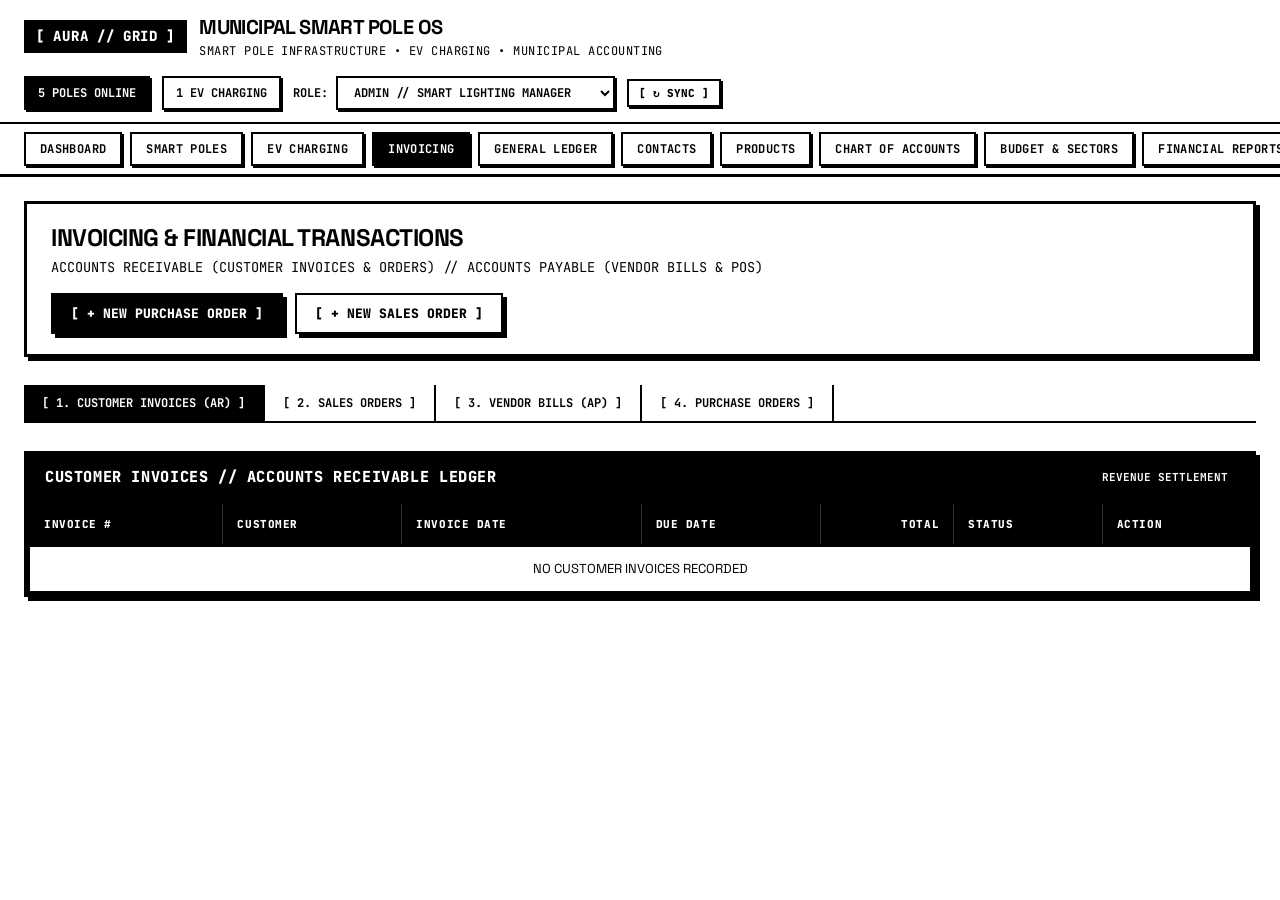
==== src/main/resources/static/billing.html @ 112524fd "added frontend HTML views and core application script for municipal smart grid platform" ====
<!DOCTYPE html>
<html lang="en">
<head>
  <meta charset="UTF-8">
  <meta name="viewport" content="width=device-width, initial-scale=1.0">
  <title>AURA GRID // INVOICING & FINANCIAL TRANSACTIONS</title>
  <meta name="description" content="Municipal smart lighting invoicing, accounts receivable, accounts payable, purchase orders, and vendor bills.">
  <link rel="stylesheet" href="index.css">
  <script src="app.js" defer></script>
</head>
<body>

  <!-- Top System Header -->
  <header class="site-header">
    <div class="header-topbar">
      <div class="brand-section">
        <span class="brand-badge">[ AURA // GRID ]</span>
        <div>
          <h1 class="brand-title">Municipal Smart Pole OS</h1>
          <span class="brand-subtitle">Smart Pole Infrastructure • EV Charging • Municipal Accounting</span>
        </div>
      </div>

      <div class="header-telemetry-strip">
        <span class="status-pill dark" id="telemetry-poles-count">5 POLES ONLINE</span>
        <span class="status-pill" id="telemetry-active-sessions">1 EV CHARGING</span>
        <div class="actor-select-wrap">
          <label for="global-role-select">ROLE:</label>
          <select id="global-role-select" class="select-brutalist">
            <option value="admin">ADMIN // SMART LIGHTING MANAGER</option>
            <option value="accountant">ACCOUNTANT // MUNICIPAL INVOICING</option>
            <option value="system">SYSTEM // IOT & LEDGER ENGINE</option>
          </select>
        </div>
        <button id="global-sync-btn" class="btn btn-secondary btn-sm">[ ↻ SYNC ]</button>
      </div>
    </div>

    <!-- Multi-Page Global Navigation Bar -->
    <nav class="global-nav" aria-label="Main Navigation">
      <ul class="nav-links-list">
        <li><a href="index.html" class="nav-item-link">DASHBOARD</a></li>
        <li><a href="poles.html" class="nav-item-link">SMART POLES</a></li>
        <li><a href="charging.html" class="nav-item-link">EV CHARGING</a></li>
        <li><a href="billing.html" class="nav-item-link active">INVOICING</a></li>
        <li><a href="ledger.html" class="nav-item-link">GENERAL LEDGER</a></li>
        <li><a href="contacts.html" class="nav-item-link">CONTACTS</a></li>
        <li><a href="products.html" class="nav-item-link">PRODUCTS</a></li>
        <li><a href="coa.html" class="nav-item-link">CHART OF ACCOUNTS</a></li>
        <li><a href="budget.html" class="nav-item-link">BUDGET & SECTORS</a></li>
        <li><a href="reports.html" class="nav-item-link">FINANCIAL REPORTS</a></li>
        <li><a href="workflow.html" class="nav-item-link">4-STEP WORKFLOW</a></li>
      </ul>
    </nav>
  </header>

  <!-- Main Content Layout -->
  <main class="main-wrapper">

    <!-- Page Header -->
    <div class="page-header">
      <div class="page-header-text">
        <h2>INVOICING & FINANCIAL TRANSACTIONS</h2>
        <p>ACCOUNTS RECEIVABLE (CUSTOMER INVOICES & ORDERS) // ACCOUNTS PAYABLE (VENDOR BILLS & POS)</p>
      </div>
      <div class="page-header-actions">
        <button class="btn btn-primary" onclick="openModal('modal-new-po')">[ + NEW PURCHASE ORDER ]</button>
        <button class="btn btn-secondary" onclick="openModal('modal-new-so')">[ + NEW SALES ORDER ]</button>
      </div>
    </div>

    <!-- Segmented Sub-Navigation Tabs -->
    <div class="subnav-tabs">
      <button class="subnav-btn active" data-target="panel-invoices">[ 1. CUSTOMER INVOICES (AR) ]</button>
      <button class="subnav-btn" data-target="panel-sales-orders">[ 2. SALES ORDERS ]</button>
      <button class="subnav-btn" data-target="panel-vendor-bills">[ 3. VENDOR BILLS (AP) ]</button>
      <button class="subnav-btn" data-target="panel-purchase-orders">[ 4. PURCHASE ORDERS ]</button>
    </div>

    <!-- PANEL 1: CUSTOMER INVOICES -->
    <div id="panel-invoices" class="subpanel-content active">
      <section class="brutalist-card">
        <div class="card-header-bar">
          <h3>CUSTOMER INVOICES // ACCOUNTS RECEIVABLE LEDGER</h3>
          <span class="tag-badge filled">REVENUE SETTLEMENT</span>
        </div>
        <div class="table-scroll-wrap">
          <table class="brutalist-table">
            <thead>
              <tr>
                <th>INVOICE #</th>
                <th>CUSTOMER</th>
                <th>INVOICE DATE</th>
                <th>DUE DATE</th>
                <th class="text-right">TOTAL</th>
                <th>STATUS</th>
                <th>ACTION</th>
              </tr>
            </thead>
            <tbody id="invoices-tbody">
              <tr><td colspan="7" class="text-center font-mono">LOADING INVOICES...</td></tr>
            </tbody>
          </table>
        </div>
      </section>
    </div>

    <!-- PANEL 2: SALES ORDERS -->
    <div id="panel-sales-orders" class="subpanel-content">
      <section class="brutalist-card">
        <div class="card-header-bar">
          <h3>SALES ORDERS // FLEET CHARGING & ADVERTISING QUOTAS</h3>
          <span class="tag-badge filled">ORDER MANAGEMENT</span>
        </div>
        <div class="table-scroll-wrap">
          <table class="brutalist-table">
            <thead>
              <tr>
                <th>SO #</th>
                <th>CUSTOMER</th>
                <th>ORDER DATE</th>
                <th class="text-right">TOTAL</th>
                <th>STATUS</th>
                <th>ACTION</th>
              </tr>
            </thead>
            <tbody id="so-tbody">
              <tr><td colspan="6" class="text-center font-mono">LOADING SALES ORDERS...</td></tr>
            </tbody>
          </table>
        </div>
      </section>
    </div>

    <!-- PANEL 3: VENDOR BILLS -->
    <div id="panel-vendor-bills" class="subpanel-content">
      <section class="brutalist-card">
        <div class="card-header-bar">
          <h3>VENDOR BILLS // ACCOUNTS PAYABLE LEDGER</h3>
          <span class="tag-badge filled">DISBURSEMENTS</span>
        </div>
        <div class="table-scroll-wrap">
          <table class="brutalist-table">
            <thead>
              <tr>
                <th>BILL #</th>
                <th>VENDOR</th>
                <th>BILL DATE</th>
                <th>DUE DATE</th>
                <th class="text-right">TOTAL</th>
                <th>STATUS</th>
                <th>ACTION</th>
              </tr>
            </thead>
            <tbody id="vendor-bills-tbody">
              <tr><td colspan="7" class="text-center font-mono">LOADING VENDOR BILLS...</td></tr>
            </tbody>
          </table>
        </div>
      </section>
    </div>

    <!-- PANEL 4: PURCHASE ORDERS -->
    <div id="panel-purchase-orders" class="subpanel-content">
      <section class="brutalist-card">
        <div class="card-header-bar">
          <h3>PURCHASE ORDERS // LED HARDWARE & INFRASTRUCTURE REPLACEMENTS</h3>
          <span class="tag-badge filled">PROCUREMENT</span>
        </div>
        <div class="table-scroll-wrap">
          <table class="brutalist-table">
            <thead>
              <tr>
                <th>PO #</th>
                <th>VENDOR</th>
                <th>ORDER DATE</th>
                <th class="text-right">TOTAL</th>
                <th>STATUS</th>
                <th>ACTION</th>
              </tr>
            </thead>
            <tbody id="po-tbody">
              <tr><td colspan="6" class="text-center font-mono">LOADING PURCHASE ORDERS...</td></tr>
            </tbody>
          </table>
        </div>
      </section>
    </div>

  </main>

  <!-- MODAL: NEW PURCHASE ORDER -->
  <div id="modal-new-po" class="modal-overlay">
    <div class="modal-card">
      <div class="modal-header-bar">
        <h3>[ CREATE PURCHASE ORDER ]</h3>
        <button class="modal-close-btn" data-close-modal>&times;</button>
      </div>
      <form id="form-new-po">
        <div class="modal-body form-grid">
          <div class="form-group full-width">
            <label class="form-label" for="po-form-vendor">SELECT VENDOR *</label>
            <select id="po-form-vendor" class="form-select" required></select>
          </div>
          <div class="form-group full-width">
            <label class="form-label" for="po-form-product">ITEM / HARDWARE *</label>
            <select id="po-form-product" class="form-select" required></select>
          </div>
          <div class="form-group">
            <label class="form-label" for="po-form-qty">QUANTITY *</label>
            <input type="number" id="po-form-qty" class="form-input" value="10" min="1" step="1" required>
          </div>
          <div class="form-group full-width">
            <label class="form-label" for="po-form-notes">PROCUREMENT NOTES</label>
            <input type="text" id="po-form-notes" class="form-input" placeholder="e.g. Street pole LED fixture replacement">
          </div>
        </div>
        <div class="modal-footer-bar">
          <button type="button" class="btn btn-secondary" data-close-modal>[ CANCEL ]</button>
          <button type="submit" class="btn btn-primary">[ CONFIRM PURCHASE ORDER ]</button>
        </div>
      </form>
    </div>
  </div>

  <!-- MODAL: NEW SALES ORDER -->
  <div id="modal-new-so" class="modal-overlay">
    <div class="modal-card">
      <div class="modal-header-bar">
        <h3>[ CREATE SALES ORDER ]</h3>
        <button class="modal-close-btn" data-close-modal>&times;</button>
      </div>
      <form id="form-new-so">
        <div class="modal-body form-grid">
          <div class="form-group full-width">
            <label class="form-label" for="so-form-customer">SELECT CUSTOMER *</label>
            <select id="so-form-customer" class="form-select" required></select>
          </div>
          <div class="form-group full-width">
            <label class="form-label" for="so-form-product">SERVICE / QUOTA *</label>
            <select id="so-form-product" class="form-select" required></select>
          </div>
          <div class="form-group">
            <label class="form-label" for="so-form-qty">QUANTITY / KWH *</label>
            <input type="number" id="so-form-qty" class="form-input" value="250" min="1" step="1" required>
          </div>
          <div class="form-group full-width">
            <label class="form-label" for="so-form-notes">CONTRACT NOTES</label>
            <input type="text" id="so-form-notes" class="form-input" placeholder="e.g. Monthly commercial EV charging contract">
          </div>
        </div>
        <div class="modal-footer-bar">
          <button type="button" class="btn btn-secondary" data-close-modal>[ CANCEL ]</button>
          <button type="submit" class="btn btn-primary">[ CONFIRM SALES ORDER ]</button>
        </div>
      </form>
    </div>
  </div>

  <script>
    document.addEventListener('DOMContentLoaded', () => {
      window.initBillingPage();
    });
  </script>
</body>
</html>
---- src/main/resources/static/index.css ----
/* ==========================================================================
   AURA GRID // MUNICIPAL OS
   NEO-BRUTALIST DESIGN SYSTEM — STRICT MONOCHROME (BLACK & WHITE ONLY)
   ========================================================================== */

@import url('https://fonts.googleapis.com/css2?family=JetBrains+Mono:wght@400;500;700;800&family=Space+Grotesk:wght@400;600;700;900&display=swap');

/* --- Root Variables: Strictly Black and White --- */
:root {
  --bg: #ffffff;
  --fg: #000000;
  --border: 2px solid #000000;
  --border-thick: 3px solid #000000;
  --shadow-sm: 2px 2px 0px #000000;
  --shadow: 4px 4px 0px #000000;
  --shadow-lg: 6px 6px 0px #000000;
  
  --font-sans: 'Space Grotesk', -apple-system, BlinkMacSystemFont, 'Segoe UI', Roboto, sans-serif;
  --font-mono: 'JetBrains Mono', 'Courier New', monospace;

  --header-height: 64px;
}

/* --- Universal Reset --- */
*, *::before, *::after {
  box-sizing: border-box;
  margin: 0;
  padding: 0;
  border-radius: 0 !important; /* Strictly sharp neo-brutalist geometry */
}

html {
  font-size: 16px;
  background-color: var(--bg);
  color: var(--fg);
  font-family: var(--font-sans);
  line-height: 1.5;
  -webkit-font-smoothing: antialiased;
}

body {
  min-height: 100vh;
  display: flex;
  flex-direction: column;
  background: var(--bg);
  color: var(--fg);
}

/* Selection */
::selection {
  background: #000000;
  color: #ffffff;
}

/* ==========================================================================
   TOP SYSTEM BAR & HEADER
   ========================================================================== */
.site-header {
  background: #ffffff;
  border-bottom: var(--border-thick);
  position: sticky;
  top: 0;
  z-index: 1000;
}

.header-topbar {
  display: flex;
  align-items: center;
  justify-content: space-between;
  padding: 12px 24px;
  border-bottom: var(--border);
  gap: 16px;
  flex-wrap: wrap;
}

.brand-section {
  display: flex;
  align-items: center;
  gap: 12px;
}

.brand-badge {
  background: #000000;
  color: #ffffff;
  font-family: var(--font-mono);
  font-weight: 800;
  font-size: 14px;
  padding: 6px 12px;
  letter-spacing: 0.05em;
  display: inline-flex;
  align-items: center;
  gap: 8px;
}

.brand-title {
  font-size: 1.25rem;
  font-weight: 900;
  letter-spacing: -0.03em;
  text-transform: uppercase;
}

.brand-subtitle {
  font-size: 0.75rem;
  font-family: var(--font-mono);
  text-transform: uppercase;
  color: #000000;
  letter-spacing: 0.04em;
  display: block;
}

.header-telemetry-strip {
  display: flex;
  align-items: center;
  gap: 12px;
  flex-wrap: wrap;
}

.status-pill {
  border: var(--border);
  background: #ffffff;
  color: #000000;
  font-family: var(--font-mono);
  font-size: 12px;
  font-weight: 700;
  padding: 6px 12px;
  display: inline-flex;
  align-items: center;
  gap: 6px;
  box-shadow: var(--shadow-sm);
  text-transform: uppercase;
}

.status-pill.dark {
  background: #000000;
  color: #ffffff;
}

.actor-select-wrap {
  display: flex;
  align-items: center;
  gap: 8px;
  font-family: var(--font-mono);
  font-size: 12px;
  font-weight: 700;
  text-transform: uppercase;
}

.select-brutalist {
  background: #ffffff;
  color: #000000;
  border: var(--border);
  padding: 6px 12px;
  font-family: var(--font-mono);
  font-size: 12px;
  font-weight: 700;
  box-shadow: var(--shadow-sm);
  cursor: pointer;
  outline: none;
}

.select-brutalist:focus {
  background: #000000;
  color: #ffffff;
}

/* ==========================================================================
   GLOBAL NAVIGATION TABS (MULTI-PAGE)
   ========================================================================== */
.global-nav {
  background: #ffffff;
  padding: 8px 24px;
  overflow-x: auto;
  white-space: nowrap;
}

.nav-links-list {
  display: flex;
  gap: 8px;
  list-style: none;
  align-items: center;
}

.nav-item-link {
  display: inline-flex;
  align-items: center;
  gap: 6px;
  padding: 6px 14px;
  border: var(--border);
  background: #ffffff;
  color: #000000;
  font-family: var(--font-mono);
  font-size: 12px;
  font-weight: 700;
  text-decoration: none;
  text-transform: uppercase;
  letter-spacing: 0.03em;
  box-shadow: var(--shadow-sm);
  transition: transform 0.1s ease, box-shadow 0.1s ease;
}

.nav-item-link:hover {
  background: #000000;
  color: #ffffff;
  transform: translate(-1px, -1px);
  box-shadow: var(--shadow);
}

.nav-item-link:active {
  transform: translate(2px, 2px);
  box-shadow: 0 0 0 #000000;
}

.nav-item-link.active {
  background: #000000;
  color: #ffffff;
  box-shadow: var(--shadow-sm);
}

/* ==========================================================================
   MAIN CONTAINER & PAGE STRUCTURE
   ========================================================================== */
.main-wrapper {
  flex: 1;
  max-width: 1400px;
  width: 100%;
  margin: 0 auto;
  padding: 24px;
  display: flex;
  flex-direction: column;
  gap: 28px;
}

/* Page Subheader / Action Bar */
.page-header {
  border: var(--border-thick);
  padding: 20px 24px;
  background: #ffffff;
  box-shadow: var(--shadow);
  display: flex;
  align-items: center;
  justify-content: space-between;
  gap: 16px;
  flex-wrap: wrap;
}

.page-header-text h2 {
  font-size: 1.5rem;
  font-weight: 900;
  text-transform: uppercase;
  letter-spacing: -0.02em;
  line-height: 1.2;
}

.page-header-text p {
  font-size: 0.85rem;
  font-family: var(--font-mono);
  color: #000000;
  margin-top: 4px;
}

.page-header-actions {
  display: flex;
  align-items: center;
  gap: 12px;
  flex-wrap: wrap;
}

/* ==========================================================================
   NEO-BRUTALIST BUTTONS
   ========================================================================== */
.btn {
  display: inline-flex;
  align-items: center;
  justify-content: center;
  gap: 8px;
  padding: 10px 18px;
  font-family: var(--font-mono);
  font-size: 13px;
  font-weight: 800;
  text-transform: uppercase;
  text-decoration: none;
  cursor: pointer;
  border: var(--border);
  outline: none;
  transition: transform 0.1s ease, box-shadow 0.1s ease;
}

.btn-primary {
  background: #000000;
  color: #ffffff;
  box-shadow: var(--shadow);
}

.btn-primary:hover {
  background: #ffffff;
  color: #000000;
  transform: translate(-1px, -1px);
  box-shadow: var(--shadow-lg);
}

.btn-primary:active {
  transform: translate(2px, 2px);
  box-shadow: var(--shadow-sm);
}

.btn-secondary {
  background: #ffffff;
  color: #000000;
  box-shadow: var(--shadow);
}

.btn-secondary:hover {
  background: #000000;
  color: #ffffff;
  transform: translate(-1px, -1px);
  box-shadow: var(--shadow-lg);
}

.btn-secondary:active {
  transform: translate(2px, 2px);
  box-shadow: var(--shadow-sm);
}

.btn-sm {
  padding: 5px 10px;
  font-size: 11px;
  box-shadow: var(--shadow-sm);
}

.btn-sm:hover {
  box-shadow: var(--shadow);
}

.btn-sm:active {
  transform: translate(1px, 1px);
  box-shadow: 0 0 0 #000;
}

/* ==========================================================================
   METRIC / STAT CARDS GRID
   ========================================================================== */
.stats-grid {
  display: grid;
  grid-template-columns: repeat(auto-fit, minmax(240px, 1fr));
  gap: 20px;
}

.stat-box {
  background: #ffffff;
  border: var(--border-thick);
  padding: 20px;
  box-shadow: var(--shadow);
  display: flex;
  flex-direction: column;
  justify-content: space-between;
  gap: 12px;
}

.stat-box-header {
  display: flex;
  align-items: center;
  justify-content: space-between;
  border-bottom: 1px solid #000000;
  padding-bottom: 8px;
}

.stat-label {
  font-family: var(--font-mono);
  font-size: 11px;
  font-weight: 800;
  text-transform: uppercase;
  letter-spacing: 0.05em;
}

.stat-badge {
  border: 1px solid #000000;
  font-family: var(--font-mono);
  font-size: 10px;
  font-weight: 700;
  padding: 2px 6px;
  text-transform: uppercase;
  background: #ffffff;
}

.stat-badge.dark {
  background: #000000;
  color: #ffffff;
}

.stat-value {
  font-family: var(--font-mono);
  font-size: 2.25rem;
  font-weight: 900;
  letter-spacing: -0.03em;
  line-height: 1;
}

.stat-unit {
  font-size: 1rem;
  font-weight: 500;
}

.stat-subtext {
  font-family: var(--font-mono);
  font-size: 11px;
  color: #000000;
  border-top: 1px dashed #000000;
  padding-top: 6px;
}

/* ==========================================================================
   CARDS & SECTIONS
   ========================================================================== */
.brutalist-card {
  background: #ffffff;
  border: var(--border-thick);
  box-shadow: var(--shadow);
  margin-bottom: 24px;
}

.card-header-bar {
  background: #000000;
  color: #ffffff;
  padding: 12px 18px;
  display: flex;
  align-items: center;
  justify-content: space-between;
  gap: 12px;
  flex-wrap: wrap;
}

.card-header-bar h3,
.card-header-bar h4 {
  font-size: 0.95rem;
  font-weight: 800;
  text-transform: uppercase;
  letter-spacing: 0.04em;
  font-family: var(--font-mono);
}

.card-header-actions {
  display: flex;
  align-items: center;
  gap: 8px;
}

.card-body {
  padding: 20px;
}

/* Sub-navigation / Segmented tabs inside a page */
.subnav-tabs {
  display: flex;
  border-bottom: var(--border);
  background: #ffffff;
  overflow-x: auto;
}

.subnav-btn {
  padding: 10px 18px;
  font-family: var(--font-mono);
  font-size: 12px;
  font-weight: 700;
  text-transform: uppercase;
  background: #ffffff;
  color: #000000;
  border: none;
  border-right: var(--border);
  cursor: pointer;
  outline: none;
}

.subnav-btn:hover {
  background: #000000;
  color: #ffffff;
}

.subnav-btn.active {
  background: #000000;
  color: #ffffff;
}

/* Subpanels */
.subpanel-content {
  display: none;
}

.subpanel-content.active {
  display: block;
}

/* ==========================================================================
   NEO-BRUTALIST DATA TABLES
   ========================================================================== */
.table-scroll-wrap {
  overflow-x: auto;
  border: var(--border-thick);
  box-shadow: var(--shadow);
  background: #ffffff;
}

.brutalist-table {
  width: 100%;
  border-collapse: collapse;
  text-align: left;
  font-size: 13px;
}

.brutalist-table thead th {
  background: #000000;
  color: #ffffff;
  font-family: var(--font-mono);
  font-size: 11px;
  font-weight: 800;
  text-transform: uppercase;
  letter-spacing: 0.05em;
  padding: 12px 14px;
  border-bottom: var(--border-thick);
  border-right: 1px solid #333333;
}

.brutalist-table thead th:last-child {
  border-right: none;
}

.brutalist-table tbody td {
  padding: 12px 14px;
  border-bottom: 1px solid #000000;
  border-right: 1px solid #000000;
  vertical-align: middle;
}

.brutalist-table tbody td:last-child {
  border-right: none;
}

.brutalist-table tbody tr:last-child td {
  border-bottom: none;
}

.brutalist-table tbody tr:hover {
  background: #f0f0f0;
}

.brutalist-table tfoot th,
.brutalist-table tfoot td {
  background: #ffffff;
  font-family: var(--font-mono);
  font-weight: 800;
  padding: 12px 14px;
  border-top: var(--border-thick);
  border-right: 1px solid #000000;
}

.brutalist-table tfoot th:last-child,
.brutalist-table tfoot td:last-child {
  border-right: none;
}

.text-right {
  text-align: right;
}

.text-center {
  text-align: center;
}

.font-mono {
  font-family: var(--font-mono);
}

/* ==========================================================================
   STATUS BADGES & TAGS (STRICT MONOCHROME)
   ========================================================================== */
.tag-badge {
  display: inline-flex;
  align-items: center;
  gap: 4px;
  border: 1px solid #000000;
  background: #ffffff;
  color: #000000;
  font-family: var(--font-mono);
  font-size: 11px;
  font-weight: 700;
  padding: 2px 6px;
  text-transform: uppercase;
  white-space: nowrap;
}

.tag-badge.filled {
  background: #000000;
  color: #ffffff;
}

/* ==========================================================================
   SMART POLE CARDS GRID (POLES PAGE)
   ========================================================================== */
.poles-grid {
  display: grid;
  grid-template-columns: repeat(auto-fill, minmax(320px, 1fr));
  gap: 24px;
}

.pole-card {
  border: var(--border-thick);
  background: #ffffff;
  box-shadow: var(--shadow);
  display: flex;
  flex-direction: column;
}

.pole-card-header {
  background: #000000;
  color: #ffffff;
  padding: 12px 16px;
  display: flex;
  align-items: center;
  justify-content: space-between;
}

.pole-card-header h4 {
  font-family: var(--font-mono);
  font-size: 13px;
  font-weight: 800;
  text-transform: uppercase;
}

.pole-card-header .pole-code {
  border: 1px solid #ffffff;
  padding: 2px 6px;
  font-size: 11px;
}

.pole-card-body {
  padding: 16px;
  display: flex;
  flex-direction: column;
  gap: 16px;
  flex: 1;
}

.pole-meta-row {
  display: flex;
  flex-direction: column;
  gap: 4px;
  border-bottom: 1px solid #000000;
  padding-bottom: 10px;
}

.pole-location {
  font-size: 13px;
  font-weight: 700;
}

.pole-zone {
  font-family: var(--font-mono);
  font-size: 11px;
}

.pole-feature-section {
  border: 1px solid #000000;
  padding: 10px 12px;
  background: #ffffff;
  display: flex;
  flex-direction: column;
  gap: 8px;
}

.feature-header {
  display: flex;
  align-items: center;
  justify-content: space-between;
  font-family: var(--font-mono);
  font-size: 11px;
  font-weight: 800;
  text-transform: uppercase;
  border-bottom: 1px dashed #000000;
  padding-bottom: 4px;
}

.pole-slider-wrap {
  display: flex;
  align-items: center;
  gap: 10px;
}

.spec-list {
  display: grid;
  grid-template-columns: 1fr 1fr;
  gap: 6px;
  font-family: var(--font-mono);
  font-size: 11px;
}

.pole-card-actions {
  padding: 12px 16px;
  border-top: var(--border);
  background: #fcfcfc;
}

/* ==========================================================================
   AMBIENT LUX SIMULATOR BAR (BRUTALIST)
   ========================================================================== */
.simulator-box {
  border: var(--border-thick);
  background: #ffffff;
  box-shadow: var(--shadow);
  padding: 20px;
  margin-bottom: 24px;
  display: flex;
  flex-direction: column;
  gap: 16px;
}

.simulator-header {
  display: flex;
  align-items: center;
  justify-content: space-between;
  border-bottom: 2px solid #000000;
  padding-bottom: 10px;
  flex-wrap: wrap;
  gap: 8px;
}

.simulator-header h3 {
  font-family: var(--font-mono);
  font-size: 14px;
  font-weight: 800;
  text-transform: uppercase;
}

.simulator-controls {
  display: flex;
  align-items: center;
  gap: 20px;
  flex-wrap: wrap;
}

.slider-group {
  flex: 1;
  min-width: 250px;
  display: flex;
  align-items: center;
  gap: 12px;
}

/* Custom Brutalist Range Slider */
input[type="range"] {
  -webkit-appearance: none;
  appearance: none;
  width: 100%;
  height: 8px;
  background: #000000;
  outline: none;
}

input[type="range"]::-webkit-slider-thumb {
  -webkit-appearance: none;
  appearance: none;
  width: 22px;
  height: 22px;
  background: #ffffff;
  border: 3px solid #000000;
  box-shadow: 2px 2px 0px #000000;
  cursor: pointer;
}

input[type="range"]::-moz-range-thumb {
  width: 22px;
  height: 22px;
  background: #ffffff;
  border: 3px solid #000000;
  box-shadow: 2px 2px 0px #000000;
  cursor: pointer;
}

.simulator-presets {
  display: flex;
  gap: 8px;
  flex-wrap: wrap;
}

/* ==========================================================================
   FORMS & INPUTS
   ========================================================================== */
.form-grid {
  display: grid;
  grid-template-columns: repeat(auto-fit, minmax(240px, 1fr));
  gap: 16px;
}

.form-group {
  display: flex;
  flex-direction: column;
  gap: 6px;
}

.form-group.full-width {
  grid-column: 1 / -1;
}

.form-label {
  font-family: var(--font-mono);
  font-size: 11px;
  font-weight: 800;
  text-transform: uppercase;
  letter-spacing: 0.04em;
}

.form-input,
.form-select,
.form-textarea {
  width: 100%;
  padding: 10px 12px;
  border: var(--border);
  background: #ffffff;
  color: #000000;
  font-family: var(--font-mono);
  font-size: 13px;
  outline: none;
  box-shadow: var(--shadow-sm);
}

.form-input:focus,
.form-select:focus,
.form-textarea:focus {
  border-width: 3px;
  box-shadow: var(--shadow);
}

.checkbox-wrap {
  display: flex;
  align-items: center;
  gap: 8px;
  font-family: var(--font-mono);
  font-size: 12px;
  font-weight: 700;
  cursor: pointer;
}

.checkbox-wrap input[type="checkbox"] {
  width: 18px;
  height: 18px;
  border: var(--border);
  accent-color: #000000;
  cursor: pointer;
}

/* ==========================================================================
   MODALS & OVERLAYS
   ========================================================================== */
.modal-overlay {
  position: fixed;
  inset: 0;
  background: rgba(0, 0, 0, 0.7);
  display: none;
  align-items: center;
  justify-content: center;
  z-index: 2000;
  padding: 16px;
}

.modal-overlay.active {
  display: flex;
}

.modal-card {
  background: #ffffff;
  border: var(--border-thick);
  box-shadow: var(--shadow-lg);
  max-width: 600px;
  width: 100%;
  max-height: 90vh;
  overflow-y: auto;
  display: flex;
  flex-direction: column;
}

.modal-card.modal-lg {
  max-width: 800px;
}

.modal-header-bar {
  background: #000000;
  color: #ffffff;
  padding: 14px 20px;
  display: flex;
  align-items: center;
  justify-content: space-between;
}

.modal-header-bar h3 {
  font-family: var(--font-mono);
  font-size: 14px;
  font-weight: 800;
  text-transform: uppercase;
}

.modal-close-btn {
  background: transparent;
  color: #ffffff;
  border: 1px solid #ffffff;
  font-family: var(--font-mono);
  font-size: 14px;
  font-weight: 900;
  width: 28px;
  height: 28px;
  display: flex;
  align-items: center;
  justify-content: center;
  cursor: pointer;
}

.modal-close-btn:hover {
  background: #ffffff;
  color: #000000;
}

.modal-body {
  padding: 24px;
  display: flex;
  flex-direction: column;
  gap: 20px;
}

.modal-footer-bar {
  padding: 16px 24px;
  border-top: var(--border);
  background: #f8f8f8;
  display: flex;
  align-items: center;
  justify-content: flex-end;
  gap: 12px;
}

/* ==========================================================================
   WORKFLOW RUNNER & TERMINAL CONSOLE
   ========================================================================== */
.workflow-step-cards {
  display: grid;
  grid-template-columns: repeat(auto-fit, minmax(260px, 1fr));
  gap: 16px;
  margin-bottom: 24px;
}

.step-card {
  border: var(--border-thick);
  background: #ffffff;
  box-shadow: var(--shadow);
  padding: 16px;
  display: flex;
  flex-direction: column;
  gap: 8px;
}

.step-card.active {
  background: #000000;
  color: #ffffff;
}

.step-card.active .step-status {
  border-color: #ffffff;
  color: #ffffff;
}

.step-card.done {
  border-style: solid;
}

.step-card-header {
  display: flex;
  align-items: center;
  gap: 8px;
}

.step-num {
  font-family: var(--font-mono);
  font-weight: 900;
  font-size: 13px;
  border: 2px solid currentColor;
  padding: 2px 8px;
}

.step-card h4 {
  font-size: 14px;
  font-weight: 800;
  text-transform: uppercase;
}

.step-desc {
  font-size: 12px;
  font-family: var(--font-mono);
}

.step-status {
  margin-top: auto;
  font-family: var(--font-mono);
  font-size: 11px;
  font-weight: 700;
  border-top: 1px dashed currentColor;
  padding-top: 6px;
}

.terminal-box {
  border: var(--border-thick);
  background: #ffffff;
  box-shadow: var(--shadow);
}

.terminal-header {
  background: #000000;
  color: #ffffff;
  padding: 10px 16px;
  font-family: var(--font-mono);
  font-size: 12px;
  font-weight: 800;
  text-transform: uppercase;
  display: flex;
  align-items: center;
  justify-content: space-between;
}

.terminal-output {
  background: #ffffff;
  color: #000000;
  font-family: var(--font-mono);
  font-size: 12px;
  padding: 16px;
  height: 320px;
  overflow-y: auto;
  white-space: pre-wrap;
  line-height: 1.6;
}

/* ==========================================================================
   TOAST NOTIFICATIONS
   ========================================================================== */
.toast-container {
  position: fixed;
  bottom: 24px;
  right: 24px;
  display: flex;
  flex-direction: column;
  gap: 12px;
  z-index: 3000;
}

.toast {
  background: #000000;
  color: #ffffff;
  border: var(--border-thick);
  box-shadow: var(--shadow);
  padding: 12px 18px;
  font-family: var(--font-mono);
  font-size: 13px;
  font-weight: 700;
  display: flex;
  align-items: center;
  gap: 10px;
  min-width: 280px;
  max-width: 420px;
}

/* ==========================================================================
   PRINT STYLES FOR FINANCIAL STATEMENTS
   ========================================================================== */
@media print {
  .site-header,
  .global-nav,
  .page-header-actions,
  .btn,
  .subnav-tabs {
    display: none !important;
  }

  body {
    background: #ffffff !important;
    color: #000000 !important;
  }

  .main-wrapper {
    max-width: 100% !important;
    padding: 0 !important;
  }

  .brutalist-card,
  .table-scroll-wrap {
    box-shadow: none !important;
    border: 1px solid #000000 !important;
  }
}

/* ==========================================================================
   RESPONSIVE DESIGN
   ========================================================================== */
@media (max-width: 768px) {
  .header-topbar {
    flex-direction: column;
    align-items: flex-start;
  }

  .main-wrapper {
    padding: 16px;
  }

  .stats-grid {
    grid-template-columns: 1fr;
  }

  .poles-grid {
    grid-template-columns: 1fr;
  }
}
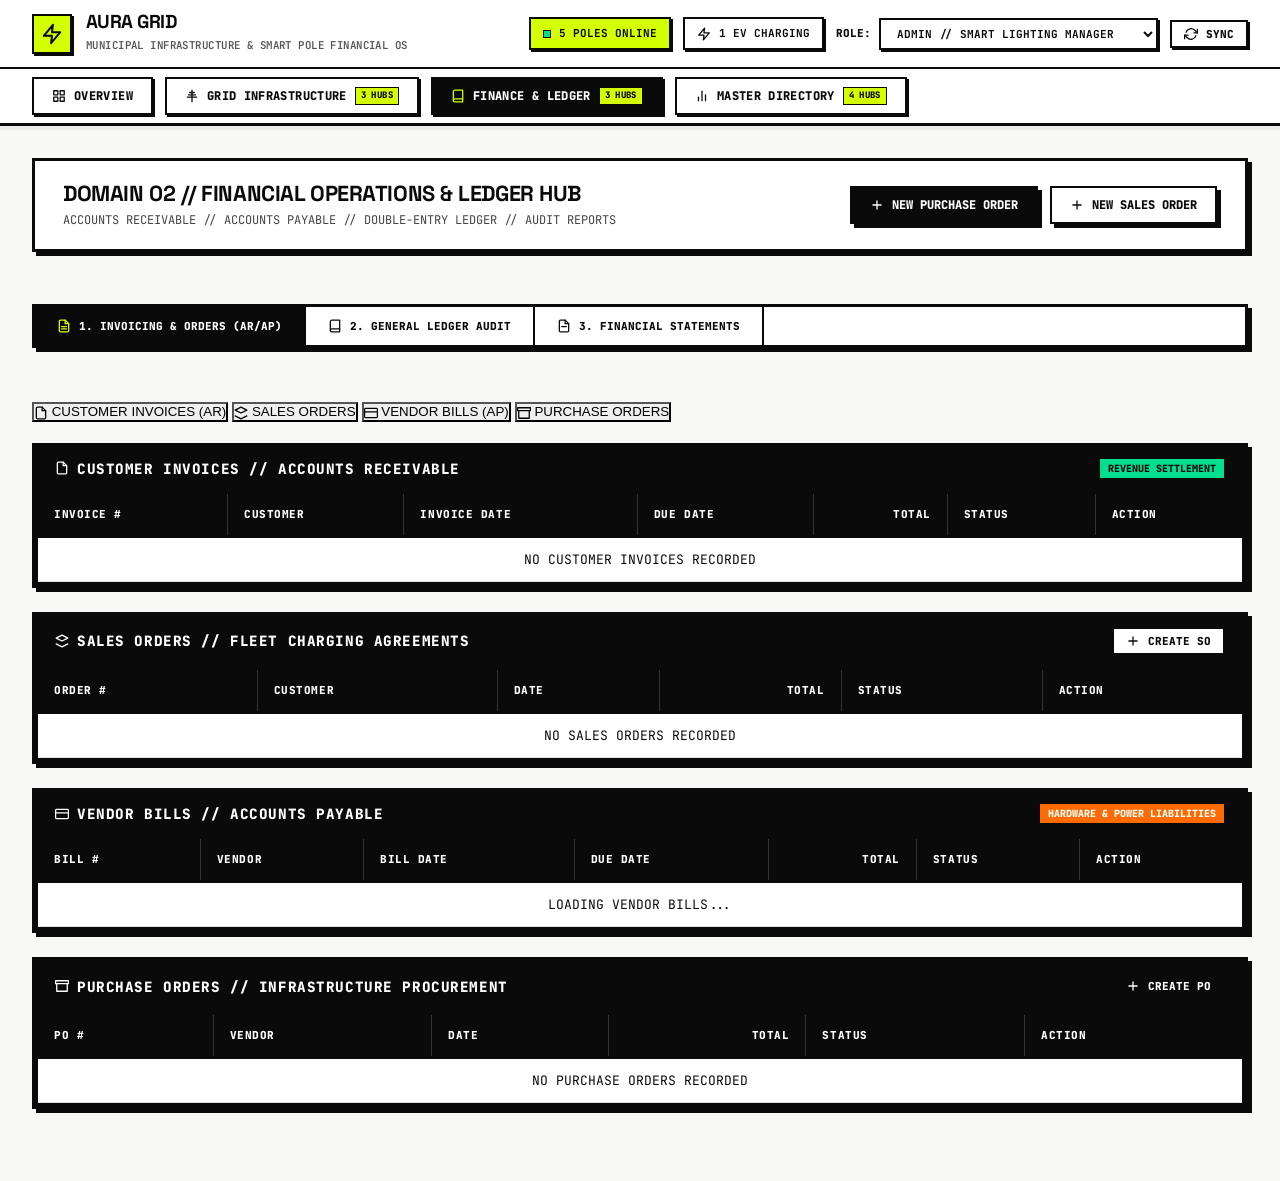
==== commit 48c8ea67: "added required dependencies" ====
--- a/src/main/resources/static/billing.html
+++ b/src/main/resources/static/billing.html
@@ -2,6 +2,7 @@
 <html lang="en">
 <head>
   <meta charset="UTF-8">
+  <script>window.location.replace('finance.html#billing');</script>
   <meta name="viewport" content="width=device-width, initial-scale=1.0">
   <title>AURA GRID // INVOICING & FINANCIAL TRANSACTIONS</title>
   <meta name="description" content="Municipal smart lighting invoicing, accounts receivable, accounts payable, purchase orders, and vendor bills.">
@@ -14,17 +15,25 @@
   <header class="site-header">
     <div class="header-topbar">
       <div class="brand-section">
-        <span class="brand-badge">[ AURA // GRID ]</span>
-        <div>
-          <h1 class="brand-title">Municipal Smart Pole OS</h1>
-          <span class="brand-subtitle">Smart Pole Infrastructure • EV Charging • Municipal Accounting</span>
+        <div class="brand-logo-mark" aria-hidden="true">
+          <svg class="icon icon-lg" viewBox="0 0 24 24"><polygon points="13 2 3 14 12 14 11 22 21 10 12 10 13 2"/></svg>
+        </div>
+        <div class="brand-text-block">
+          <h1>AURA GRID</h1>
+          <span class="brand-subtitle">Municipal Infrastructure & Smart Pole Financial OS</span>
         </div>
       </div>
 
       <div class="header-telemetry-strip">
-        <span class="status-pill dark" id="telemetry-poles-count">5 POLES ONLINE</span>
-        <span class="status-pill" id="telemetry-active-sessions">1 EV CHARGING</span>
-        <div class="actor-select-wrap">
+        <span class="telemetry-tag active-lime">
+          <span class="pulse-circle"></span>
+          <span id="telemetry-poles-count">5 POLES ONLINE</span>
+        </span>
+        <span class="telemetry-tag">
+          <svg class="icon icon-sm" viewBox="0 0 24 24"><polygon points="13 2 3 14 12 14 11 22 21 10 12 10 13 2"/></svg>
+          <span id="telemetry-active-sessions">1 EV CHARGING</span>
+        </span>
+        <div class="role-select-box">
           <label for="global-role-select">ROLE:</label>
           <select id="global-role-select" class="select-brutalist">
             <option value="admin">ADMIN // SMART LIGHTING MANAGER</option>
@@ -32,24 +41,82 @@
             <option value="system">SYSTEM // IOT & LEDGER ENGINE</option>
           </select>
         </div>
-        <button id="global-sync-btn" class="btn btn-secondary btn-sm">[ ↻ SYNC ]</button>
+        <button id="global-sync-btn" class="btn btn-secondary btn-sm">
+          <svg class="icon icon-sm" viewBox="0 0 24 24"><polyline points="23 4 23 10 17 10"/><polyline points="1 20 1 14 7 14"/><path d="M3.51 9a9 9 0 0 1 14.85-3.36L23 10M1 14l4.64 4.36A9 9 0 0 0 20.49 15"/></svg>
+          SYNC
+        </button>
       </div>
     </div>
 
     <!-- Multi-Page Global Navigation Bar -->
     <nav class="global-nav" aria-label="Main Navigation">
       <ul class="nav-links-list">
-        <li><a href="index.html" class="nav-item-link">DASHBOARD</a></li>
-        <li><a href="poles.html" class="nav-item-link">SMART POLES</a></li>
-        <li><a href="charging.html" class="nav-item-link">EV CHARGING</a></li>
-        <li><a href="billing.html" class="nav-item-link active">INVOICING</a></li>
-        <li><a href="ledger.html" class="nav-item-link">GENERAL LEDGER</a></li>
-        <li><a href="contacts.html" class="nav-item-link">CONTACTS</a></li>
-        <li><a href="products.html" class="nav-item-link">PRODUCTS</a></li>
-        <li><a href="coa.html" class="nav-item-link">CHART OF ACCOUNTS</a></li>
-        <li><a href="budget.html" class="nav-item-link">BUDGET & SECTORS</a></li>
-        <li><a href="reports.html" class="nav-item-link">FINANCIAL REPORTS</a></li>
-        <li><a href="workflow.html" class="nav-item-link">4-STEP WORKFLOW</a></li>
+        <li>
+          <a href="index.html" class="nav-item-link">
+            <svg class="icon icon-sm" viewBox="0 0 24 24"><rect x="3" y="3" width="7" height="7"/><rect x="14" y="3" width="7" height="7"/><rect x="14" y="14" width="7" height="7"/><rect x="3" y="14" width="7" height="7"/></svg>
+            DASHBOARD
+          </a>
+        </li>
+        <li>
+          <a href="poles.html" class="nav-item-link">
+            <svg class="icon icon-sm" viewBox="0 0 24 24"><path d="M12 2v20M8 6h8M6 10h12M4 14h16"/></svg>
+            SMART POLES
+          </a>
+        </li>
+        <li>
+          <a href="charging.html" class="nav-item-link">
+            <svg class="icon icon-sm" viewBox="0 0 24 24"><polygon points="13 2 3 14 12 14 11 22 21 10 12 10 13 2"/></svg>
+            EV CHARGING
+          </a>
+        </li>
+        <li>
+          <a href="billing.html" class="nav-item-link active">
+            <svg class="icon icon-sm" viewBox="0 0 24 24"><path d="M14 2H6a2 2 0 0 0-2 2v16a2 2 0 0 0 2 2h12a2 2 0 0 0 2-2V8z"/><polyline points="14 2 14 8 20 8"/><line x1="16" y1="13" x2="8" y2="13"/><line x1="16" y1="17" x2="8" y2="17"/></svg>
+            INVOICING
+          </a>
+        </li>
+        <li>
+          <a href="ledger.html" class="nav-item-link">
+            <svg class="icon icon-sm" viewBox="0 0 24 24"><path d="M4 19.5A2.5 2.5 0 0 1 6.5 17H20"/><path d="M6.5 2H20v20H6.5A2.5 2.5 0 0 1 4 19.5v-15A2.5 2.5 0 0 1 6.5 2z"/></svg>
+            GENERAL LEDGER
+          </a>
+        </li>
+        <li>
+          <a href="contacts.html" class="nav-item-link">
+            <svg class="icon icon-sm" viewBox="0 0 24 24"><path d="M17 21v-2a4 4 0 0 0-4-4H5a4 4 0 0 0-4 4v2"/><circle cx="9" cy="7" r="4"/><path d="M23 21v-2a4 4 0 0 0-3-3.87"/><path d="M16 3.13a4 4 0 0 1 0 7.75"/></svg>
+            CONTACTS
+          </a>
+        </li>
+        <li>
+          <a href="products.html" class="nav-item-link">
+            <svg class="icon icon-sm" viewBox="0 0 24 24"><polyline points="21 8 21 21 3 21 3 8"/><rect x="1" y="3" width="22" height="5"/><line x1="10" y1="12" x2="14" y2="12"/></svg>
+            PRODUCTS
+          </a>
+        </li>
+        <li>
+          <a href="coa.html" class="nav-item-link">
+            <svg class="icon icon-sm" viewBox="0 0 24 24"><line x1="18" y1="20" x2="18" y2="10"/><line x1="12" y1="20" x2="12" y2="4"/><line x1="6" y1="20" x2="6" y2="14"/></svg>
+            CHART OF ACCOUNTS
+          </a>
+        </li>
+        <li>
+          <a href="budget.html" class="nav-item-link">
+            <svg class="icon icon-sm" viewBox="0 0 24 24"><circle cx="12" cy="12" r="10"/><path d="M16 8h-6a2 2 0 1 0 0 4h4a2 2 0 1 1 0 4H8"/><line x1="12" y1="6" x2="12" y2="8"/><line x1="12" y1="16" x2="12" y2="18"/></svg>
+            BUDGET & SECTORS
+          </a>
+        </li>
+        <li>
+          <a href="reports.html" class="nav-item-link">
+            <svg class="icon icon-sm" viewBox="0 0 24 24"><path d="M14 2H6a2 2 0 0 0-2 2v16a2 2 0 0 0 2 2h12a2 2 0 0 0 2-2V8z"/><polyline points="14 2 14 8 20 8"/><line x1="16" y1="13" x2="8" y2="13"/></svg>
+            FINANCIAL REPORTS
+          </a>
+        </li>
+        <li>
+          <a href="workflow.html" class="nav-item-link">
+            <svg class="icon icon-sm" viewBox="0 0 24 24"><polygon points="5 3 19 12 5 21 5 3"/></svg>
+            4-STEP WORKFLOW
+          </a>
+        </li>
       </ul>
     </nav>
   </header>
@@ -64,25 +131,46 @@
         <p>ACCOUNTS RECEIVABLE (CUSTOMER INVOICES & ORDERS) // ACCOUNTS PAYABLE (VENDOR BILLS & POS)</p>
       </div>
       <div class="page-header-actions">
-        <button class="btn btn-primary" onclick="openModal('modal-new-po')">[ + NEW PURCHASE ORDER ]</button>
-        <button class="btn btn-secondary" onclick="openModal('modal-new-so')">[ + NEW SALES ORDER ]</button>
+        <button class="btn btn-primary" onclick="openModal('modal-new-po')">
+          <svg class="icon icon-sm" viewBox="0 0 24 24"><line x1="12" y1="5" x2="12" y2="19"/><line x1="5" y1="12" x2="19" y2="12"/></svg>
+          NEW PURCHASE ORDER
+        </button>
+        <button class="btn btn-secondary" onclick="openModal('modal-new-so')">
+          <svg class="icon icon-sm" viewBox="0 0 24 24"><line x1="12" y1="5" x2="12" y2="19"/><line x1="5" y1="12" x2="19" y2="12"/></svg>
+          NEW SALES ORDER
+        </button>
       </div>
     </div>
 
     <!-- Segmented Sub-Navigation Tabs -->
     <div class="subnav-tabs">
-      <button class="subnav-btn active" data-target="panel-invoices">[ 1. CUSTOMER INVOICES (AR) ]</button>
-      <button class="subnav-btn" data-target="panel-sales-orders">[ 2. SALES ORDERS ]</button>
-      <button class="subnav-btn" data-target="panel-vendor-bills">[ 3. VENDOR BILLS (AP) ]</button>
-      <button class="subnav-btn" data-target="panel-purchase-orders">[ 4. PURCHASE ORDERS ]</button>
+      <button class="subnav-btn active" data-target="panel-invoices">
+        <svg class="icon icon-sm" viewBox="0 0 24 24"><path d="M14 2H6a2 2 0 0 0-2 2v16a2 2 0 0 0 2 2h12a2 2 0 0 0 2-2V8z"/><polyline points="14 2 14 8 20 8"/></svg>
+        1. CUSTOMER INVOICES (AR)
+      </button>
+      <button class="subnav-btn" data-target="panel-sales-orders">
+        <svg class="icon icon-sm" viewBox="0 0 24 24"><polygon points="12 2 2 7 12 12 22 7 12 2"/><polyline points="2 17 12 22 22 17"/></svg>
+        2. SALES ORDERS
+      </button>
+      <button class="subnav-btn" data-target="panel-vendor-bills">
+        <svg class="icon icon-sm" viewBox="0 0 24 24"><rect x="1" y="4" width="22" height="16" rx="2" ry="2"/><line x1="1" y1="10" x2="23" y2="10"/></svg>
+        3. VENDOR BILLS (AP)
+      </button>
+      <button class="subnav-btn" data-target="panel-purchase-orders">
+        <svg class="icon icon-sm" viewBox="0 0 24 24"><polyline points="21 8 21 21 3 21 3 8"/><rect x="1" y="3" width="22" height="5"/></svg>
+        4. PURCHASE ORDERS
+      </button>
     </div>
 
     <!-- PANEL 1: CUSTOMER INVOICES -->
     <div id="panel-invoices" class="subpanel-content active">
       <section class="brutalist-card">
         <div class="card-header-bar">
-          <h3>CUSTOMER INVOICES // ACCOUNTS RECEIVABLE LEDGER</h3>
-          <span class="tag-badge filled">REVENUE SETTLEMENT</span>
+          <h3>
+            <svg class="icon icon-sm" viewBox="0 0 24 24"><path d="M14 2H6a2 2 0 0 0-2 2v16a2 2 0 0 0 2 2h12a2 2 0 0 0 2-2V8z"/><polyline points="14 2 14 8 20 8"/></svg>
+            CUSTOMER INVOICES // ACCOUNTS RECEIVABLE LEDGER
+          </h3>
+          <span class="tag-badge green">REVENUE SETTLEMENT</span>
         </div>
         <div class="table-scroll-wrap">
           <table class="brutalist-table">
@@ -109,8 +197,11 @@
     <div id="panel-sales-orders" class="subpanel-content">
       <section class="brutalist-card">
         <div class="card-header-bar">
-          <h3>SALES ORDERS // FLEET CHARGING & ADVERTISING QUOTAS</h3>
-          <span class="tag-badge filled">ORDER MANAGEMENT</span>
+          <h3>
+            <svg class="icon icon-sm" viewBox="0 0 24 24"><polygon points="12 2 2 7 12 12 22 7 12 2"/><polyline points="2 17 12 22 22 17"/></svg>
+            SALES ORDERS // FLEET CHARGING & ADVERTISING QUOTAS
+          </h3>
+          <span class="tag-badge blue">ORDER MANAGEMENT</span>
         </div>
         <div class="table-scroll-wrap">
           <table class="brutalist-table">
@@ -136,8 +227,11 @@
     <div id="panel-vendor-bills" class="subpanel-content">
       <section class="brutalist-card">
         <div class="card-header-bar">
-          <h3>VENDOR BILLS // ACCOUNTS PAYABLE LEDGER</h3>
-          <span class="tag-badge filled">DISBURSEMENTS</span>
+          <h3>
+            <svg class="icon icon-sm" viewBox="0 0 24 24"><rect x="1" y="4" width="22" height="16" rx="2" ry="2"/><line x1="1" y1="10" x2="23" y2="10"/></svg>
+            VENDOR BILLS // ACCOUNTS PAYABLE LEDGER
+          </h3>
+          <span class="tag-badge orange">DISBURSEMENTS</span>
         </div>
         <div class="table-scroll-wrap">
           <table class="brutalist-table">
@@ -164,8 +258,11 @@
     <div id="panel-purchase-orders" class="subpanel-content">
       <section class="brutalist-card">
         <div class="card-header-bar">
-          <h3>PURCHASE ORDERS // LED HARDWARE & INFRASTRUCTURE REPLACEMENTS</h3>
-          <span class="tag-badge filled">PROCUREMENT</span>
+          <h3>
+            <svg class="icon icon-sm" viewBox="0 0 24 24"><polyline points="21 8 21 21 3 21 3 8"/><rect x="1" y="3" width="22" height="5"/></svg>
+            PURCHASE ORDERS // LED HARDWARE & INFRASTRUCTURE REPLACEMENTS
+          </h3>
+          <span class="tag-badge dark">PROCUREMENT</span>
         </div>
         <div class="table-scroll-wrap">
           <table class="brutalist-table">
@@ -193,7 +290,7 @@
   <div id="modal-new-po" class="modal-overlay">
     <div class="modal-card">
       <div class="modal-header-bar">
-        <h3>[ CREATE PURCHASE ORDER ]</h3>
+        <h3>CREATE PURCHASE ORDER</h3>
         <button class="modal-close-btn" data-close-modal>&times;</button>
       </div>
       <form id="form-new-po">
@@ -216,8 +313,8 @@
           </div>
         </div>
         <div class="modal-footer-bar">
-          <button type="button" class="btn btn-secondary" data-close-modal>[ CANCEL ]</button>
-          <button type="submit" class="btn btn-primary">[ CONFIRM PURCHASE ORDER ]</button>
+          <button type="button" class="btn btn-secondary" data-close-modal>CANCEL</button>
+          <button type="submit" class="btn btn-primary">CONFIRM PURCHASE ORDER</button>
         </div>
       </form>
     </div>
@@ -227,7 +324,7 @@
   <div id="modal-new-so" class="modal-overlay">
     <div class="modal-card">
       <div class="modal-header-bar">
-        <h3>[ CREATE SALES ORDER ]</h3>
+        <h3>CREATE SALES ORDER</h3>
         <button class="modal-close-btn" data-close-modal>&times;</button>
       </div>
       <form id="form-new-so">
@@ -250,8 +347,8 @@
           </div>
         </div>
         <div class="modal-footer-bar">
-          <button type="button" class="btn btn-secondary" data-close-modal>[ CANCEL ]</button>
-          <button type="submit" class="btn btn-primary">[ CONFIRM SALES ORDER ]</button>
+          <button type="button" class="btn btn-secondary" data-close-modal>CANCEL</button>
+          <button type="submit" class="btn btn-primary">CONFIRM SALES ORDER</button>
         </div>
       </form>
     </div>
--- a/src/main/resources/static/index.css
+++ b/src/main/resources/static/index.css
@@ -1,24 +1,34 @@
 /* ==========================================================================
    AURA GRID // MUNICIPAL OS
-   NEO-BRUTALIST DESIGN SYSTEM — STRICT MONOCHROME (BLACK & WHITE ONLY)
-   ========================================================================== */
-
-@import url('https://fonts.googleapis.com/css2?family=JetBrains+Mono:wght@400;500;700;800&family=Space+Grotesk:wght@400;600;700;900&display=swap');
-
-/* --- Root Variables: Strictly Black and White --- */
+   SCALABLE NEO-BRUTALIST DESIGN SYSTEM (WITH CURATED INDUSTRIAL ACCENTS)
+   ========================================================================== */
+
+@import url('https://fonts.googleapis.com/css2?family=JetBrains+Mono:wght@400;500;600;700;800&family=Space+Grotesk:wght@400;500;600;700;900&display=swap');
+
 :root {
-  --bg: #ffffff;
-  --fg: #000000;
-  --border: 2px solid #000000;
-  --border-thick: 3px solid #000000;
-  --shadow-sm: 2px 2px 0px #000000;
-  --shadow: 4px 4px 0px #000000;
-  --shadow-lg: 6px 6px 0px #000000;
+  /* Surface & Ink */
+  --bg-page: #f8f8f6;
+  --bg-surface: #ffffff;
+  --ink: #0a0a0a;
   
+  /* Curated Industrial / Municipal Neo-Brutalist Accents */
+  --accent-lime: #d4ff00;    /* Energy, EV Charging, Highlight */
+  --accent-blue: #2563eb;    /* Infrastructure, Grid, Network */
+  --accent-orange: #ff6b00;  /* Solar Ambient, Warning, Tariffs */
+  --accent-green: #00df8f;   /* Settled, Balanced, Surplus */
+  --accent-purple: #7c3aed;  /* Surveillance, LPR Telemetry */
+  --accent-muted: #f0f0ec;   /* Subtle background panels */
+
+  /* Structural Geometry */
+  --border: 2px solid #0a0a0a;
+  --border-thick: 3px solid #0a0a0a;
+  --shadow-sm: 2px 2px 0px #0a0a0a;
+  --shadow: 4px 4px 0px #0a0a0a;
+  --shadow-lg: 6px 6px 0px #0a0a0a;
+
+  /* Typography */
   --font-sans: 'Space Grotesk', -apple-system, BlinkMacSystemFont, 'Segoe UI', Roboto, sans-serif;
   --font-mono: 'JetBrains Mono', 'Courier New', monospace;
-
-  --header-height: 64px;
 }
 
 /* --- Universal Reset --- */
@@ -26,13 +36,13 @@
   box-sizing: border-box;
   margin: 0;
   padding: 0;
-  border-radius: 0 !important; /* Strictly sharp neo-brutalist geometry */
+  border-radius: 0 !important;
 }
 
 html {
-  font-size: 16px;
-  background-color: var(--bg);
-  color: var(--fg);
+  font-size: 15px;
+  background-color: var(--bg-page);
+  color: var(--ink);
   font-family: var(--font-sans);
   line-height: 1.5;
   -webkit-font-smoothing: antialiased;
@@ -42,32 +52,50 @@
   min-height: 100vh;
   display: flex;
   flex-direction: column;
-  background: var(--bg);
-  color: var(--fg);
-}
-
-/* Selection */
+  background: var(--bg-page);
+  color: var(--ink);
+}
+
 ::selection {
-  background: #000000;
-  color: #ffffff;
-}
-
-/* ==========================================================================
-   TOP SYSTEM BAR & HEADER
+  background: var(--accent-lime);
+  color: var(--ink);
+}
+
+/* SVG Icon Base Utility */
+.icon {
+  width: 18px;
+  height: 18px;
+  stroke: currentColor;
+  fill: none;
+  stroke-width: 2.2;
+  stroke-linecap: round;
+  stroke-linejoin: round;
+  flex-shrink: 0;
+  display: inline-block;
+  vertical-align: middle;
+}
+
+.icon-sm { width: 14px; height: 14px; stroke-width: 2.2; }
+.icon-lg { width: 22px; height: 22px; stroke-width: 2.2; }
+.icon-xl { width: 32px; height: 32px; stroke-width: 2.2; }
+
+/* ==========================================================================
+   GLOBAL HEADER & NAVIGATION (HIERARCHICAL / NESTED DOMAINS)
    ========================================================================== */
 .site-header {
-  background: #ffffff;
+  background: var(--bg-surface);
   border-bottom: var(--border-thick);
   position: sticky;
   top: 0;
   z-index: 1000;
+  box-shadow: 0 4px 0 rgba(0,0,0,0.05);
 }
 
 .header-topbar {
   display: flex;
   align-items: center;
   justify-content: space-between;
-  padding: 12px 24px;
+  padding: 12px 32px;
   border-bottom: var(--border);
   gap: 16px;
   flex-wrap: wrap;
@@ -76,36 +104,38 @@
 .brand-section {
   display: flex;
   align-items: center;
-  gap: 12px;
-}
-
-.brand-badge {
-  background: #000000;
-  color: #ffffff;
-  font-family: var(--font-mono);
-  font-weight: 800;
-  font-size: 14px;
-  padding: 6px 12px;
-  letter-spacing: 0.05em;
-  display: inline-flex;
-  align-items: center;
-  gap: 8px;
-}
-
-.brand-title {
+  gap: 14px;
+  text-decoration: none;
+  color: inherit;
+}
+
+.brand-logo-mark {
+  width: 40px;
+  height: 40px;
+  background: var(--accent-lime);
+  border: var(--border);
+  box-shadow: var(--shadow-sm);
+  display: flex;
+  align-items: center;
+  justify-content: center;
+  color: var(--ink);
+}
+
+.brand-text-block h1 {
   font-size: 1.25rem;
   font-weight: 900;
   letter-spacing: -0.03em;
   text-transform: uppercase;
+  line-height: 1.1;
 }
 
 .brand-subtitle {
-  font-size: 0.75rem;
-  font-family: var(--font-mono);
-  text-transform: uppercase;
-  color: #000000;
+  font-size: 0.72rem;
+  font-family: var(--font-mono);
+  color: #555555;
   letter-spacing: 0.04em;
-  display: block;
+  text-transform: uppercase;
+  font-weight: 600;
 }
 
 .header-telemetry-strip {
@@ -115,43 +145,57 @@
   flex-wrap: wrap;
 }
 
-.status-pill {
+.telemetry-tag {
   border: var(--border);
-  background: #ffffff;
-  color: #000000;
-  font-family: var(--font-mono);
-  font-size: 12px;
+  background: var(--bg-surface);
+  color: var(--ink);
+  font-family: var(--font-mono);
+  font-size: 11px;
   font-weight: 700;
   padding: 6px 12px;
   display: inline-flex;
   align-items: center;
-  gap: 6px;
+  gap: 8px;
   box-shadow: var(--shadow-sm);
   text-transform: uppercase;
 }
 
-.status-pill.dark {
-  background: #000000;
-  color: #ffffff;
-}
-
-.actor-select-wrap {
+.telemetry-tag.active-lime {
+  background: var(--accent-lime);
+}
+
+.pulse-circle {
+  width: 8px;
+  height: 8px;
+  background: #00df8f;
+  border: 1px solid var(--ink);
+  display: inline-block;
+  animation: pulse 1.8s infinite;
+}
+
+@keyframes pulse {
+  0% { transform: scale(0.9); opacity: 1; }
+  50% { transform: scale(1.3); opacity: 0.7; }
+  100% { transform: scale(0.9); opacity: 1; }
+}
+
+.role-select-box {
   display: flex;
   align-items: center;
   gap: 8px;
   font-family: var(--font-mono);
-  font-size: 12px;
-  font-weight: 700;
+  font-size: 11px;
+  font-weight: 800;
   text-transform: uppercase;
 }
 
 .select-brutalist {
-  background: #ffffff;
-  color: #000000;
+  background: var(--bg-surface);
+  color: var(--ink);
   border: var(--border);
   padding: 6px 12px;
   font-family: var(--font-mono);
-  font-size: 12px;
+  font-size: 11px;
   font-weight: 700;
   box-shadow: var(--shadow-sm);
   cursor: pointer;
@@ -159,23 +203,20 @@
 }
 
 .select-brutalist:focus {
-  background: #000000;
-  color: #ffffff;
-}
-
-/* ==========================================================================
-   GLOBAL NAVIGATION TABS (MULTI-PAGE)
-   ========================================================================== */
+  background: var(--accent-lime);
+}
+
+/* Core 4-Domain Global Nav Bar (Clean, Minimalist, No Clutter) */
 .global-nav {
-  background: #ffffff;
-  padding: 8px 24px;
+  background: var(--bg-surface);
+  padding: 8px 32px;
   overflow-x: auto;
   white-space: nowrap;
 }
 
 .nav-links-list {
   display: flex;
-  gap: 8px;
+  gap: 12px;
   list-style: none;
   align-items: center;
 }
@@ -183,58 +224,285 @@
 .nav-item-link {
   display: inline-flex;
   align-items: center;
-  gap: 6px;
-  padding: 6px 14px;
+  gap: 8px;
+  padding: 8px 18px;
   border: var(--border);
-  background: #ffffff;
-  color: #000000;
+  background: var(--bg-surface);
+  color: var(--ink);
   font-family: var(--font-mono);
   font-size: 12px;
-  font-weight: 700;
+  font-weight: 800;
   text-decoration: none;
   text-transform: uppercase;
   letter-spacing: 0.03em;
   box-shadow: var(--shadow-sm);
-  transition: transform 0.1s ease, box-shadow 0.1s ease;
+  transition: all 0.12s ease;
 }
 
 .nav-item-link:hover {
-  background: #000000;
-  color: #ffffff;
+  background: var(--accent-lime);
   transform: translate(-1px, -1px);
   box-shadow: var(--shadow);
 }
 
 .nav-item-link:active {
   transform: translate(2px, 2px);
-  box-shadow: 0 0 0 #000000;
+  box-shadow: 0 0 0 #0a0a0a;
 }
 
 .nav-item-link.active {
-  background: #000000;
+  background: var(--ink);
   color: #ffffff;
   box-shadow: var(--shadow-sm);
 }
 
-/* ==========================================================================
-   MAIN CONTAINER & PAGE STRUCTURE
+.nav-item-link.active .icon {
+  stroke: var(--accent-lime);
+}
+
+.nav-item-badge {
+  font-size: 9px;
+  font-family: var(--font-mono);
+  font-weight: 900;
+  padding: 1px 5px;
+  background: var(--accent-lime);
+  color: var(--ink);
+  border: 1px solid var(--ink);
+}
+
+.nav-item-link.active .nav-item-badge {
+  background: var(--accent-lime);
+  color: var(--ink);
+}
+
+/* ==========================================================================
+   NESTED SUB-NAVIGATION TABS (INSIDE DOMAINS)
+   ========================================================================== */
+.nested-tab-bar {
+  display: flex;
+  background: var(--bg-surface);
+  border: var(--border-thick);
+  box-shadow: var(--shadow);
+  margin-bottom: 24px;
+  overflow-x: auto;
+}
+
+.nested-tab-btn {
+  display: inline-flex;
+  align-items: center;
+  gap: 8px;
+  padding: 12px 22px;
+  font-family: var(--font-mono);
+  font-size: 11px;
+  font-weight: 800;
+  text-transform: uppercase;
+  background: var(--bg-surface);
+  color: var(--ink);
+  border: none;
+  border-right: var(--border);
+  cursor: pointer;
+  white-space: nowrap;
+  outline: none;
+  transition: all 0.12s ease;
+}
+
+.nested-tab-btn:hover {
+  background: var(--accent-lime);
+}
+
+.nested-tab-btn.active {
+  background: var(--ink);
+  color: #ffffff;
+}
+
+.nested-tab-btn.active .icon {
+  stroke: var(--accent-lime);
+}
+
+.nested-panel {
+  display: none;
+}
+
+.nested-panel.active {
+  display: block;
+}
+
+/* ==========================================================================
+   MAIN WRAPPER & ARCHITECTURAL STRUCTURE
    ========================================================================== */
 .main-wrapper {
   flex: 1;
-  max-width: 1400px;
+  max-width: 1420px;
   width: 100%;
   margin: 0 auto;
-  padding: 24px;
+  padding: 32px 32px 48px;
   display: flex;
   flex-direction: column;
   gap: 28px;
 }
 
-/* Page Subheader / Action Bar */
+/* Clean Hero Banner */
+.hero-welcome-banner {
+  border: var(--border-thick);
+  background: var(--bg-surface);
+  box-shadow: var(--shadow);
+  padding: 28px 32px;
+  display: flex;
+  justify-content: space-between;
+  align-items: center;
+  gap: 24px;
+  flex-wrap: wrap;
+  position: relative;
+  border-left: 8px solid var(--accent-lime);
+}
+
+.hero-meta-col {
+  max-width: 740px;
+}
+
+.hero-tag-row {
+  display: flex;
+  align-items: center;
+  gap: 8px;
+  margin-bottom: 8px;
+}
+
+.tag-badge {
+  display: inline-flex;
+  align-items: center;
+  gap: 5px;
+  border: 1.5px solid var(--ink);
+  padding: 2px 8px;
+  font-family: var(--font-mono);
+  font-size: 10px;
+  font-weight: 800;
+  text-transform: uppercase;
+  background: var(--bg-surface);
+  color: var(--ink);
+}
+
+.tag-badge.lime { background: var(--accent-lime); }
+.tag-badge.blue { background: var(--accent-blue); color: #fff; }
+.tag-badge.orange { background: var(--accent-orange); color: #fff; }
+.tag-badge.green { background: var(--accent-green); }
+.tag-badge.dark { background: var(--ink); color: #fff; }
+
+.hero-title {
+  font-size: 1.85rem;
+  font-weight: 900;
+  letter-spacing: -0.03em;
+  text-transform: uppercase;
+  line-height: 1.15;
+  margin-bottom: 8px;
+}
+
+.hero-description {
+  font-size: 0.95rem;
+  color: #333333;
+  line-height: 1.45;
+}
+
+.hero-actions-col {
+  display: flex;
+  align-items: center;
+  gap: 12px;
+  flex-wrap: wrap;
+}
+
+/* Domain Navigation Hub Banner */
+.domain-hubs-grid {
+  display: grid;
+  grid-template-columns: repeat(auto-fit, minmax(320px, 1fr));
+  gap: 20px;
+}
+
+.domain-hub-card {
+  border: var(--border-thick);
+  background: var(--bg-surface);
+  box-shadow: var(--shadow);
+  padding: 24px;
+  text-decoration: none;
+  color: inherit;
+  display: flex;
+  flex-direction: column;
+  justify-content: space-between;
+  gap: 16px;
+  transition: all 0.12s ease;
+  position: relative;
+}
+
+.domain-hub-card.hub-blue { border-top: 6px solid var(--accent-blue); }
+.domain-hub-card.hub-green { border-top: 6px solid var(--accent-green); }
+.domain-hub-card.hub-orange { border-top: 6px solid var(--accent-orange); }
+
+.domain-hub-card:hover {
+  transform: translate(-2px, -2px);
+  box-shadow: var(--shadow-lg);
+}
+
+.domain-hub-card:active {
+  transform: translate(2px, 2px);
+  box-shadow: var(--shadow-sm);
+}
+
+.hub-card-header {
+  display: flex;
+  align-items: center;
+  justify-content: space-between;
+}
+
+.hub-icon-box {
+  width: 44px;
+  height: 44px;
+  border: var(--border);
+  box-shadow: var(--shadow-sm);
+  display: flex;
+  align-items: center;
+  justify-content: center;
+  background: var(--bg-surface);
+}
+
+.domain-hub-card:hover .hub-icon-box {
+  background: var(--accent-lime);
+}
+
+.domain-hub-card h3 {
+  font-size: 1.25rem;
+  font-weight: 900;
+  text-transform: uppercase;
+  letter-spacing: -0.01em;
+  margin-top: 10px;
+}
+
+.domain-hub-card p {
+  font-size: 0.85rem;
+  color: #444444;
+  line-height: 1.45;
+}
+
+.hub-nested-list {
+  display: flex;
+  flex-wrap: wrap;
+  gap: 6px;
+  border-top: 1px dashed #cccccc;
+  padding-top: 12px;
+}
+
+.hub-card-action {
+  font-family: var(--font-mono);
+  font-size: 11px;
+  font-weight: 800;
+  display: flex;
+  align-items: center;
+  justify-content: space-between;
+  text-transform: uppercase;
+}
+
+/* Page Header */
 .page-header {
   border: var(--border-thick);
-  padding: 20px 24px;
-  background: #ffffff;
+  padding: 20px 28px;
+  background: var(--bg-surface);
   box-shadow: var(--shadow);
   display: flex;
   align-items: center;
@@ -244,7 +512,7 @@
 }
 
 .page-header-text h2 {
-  font-size: 1.5rem;
+  font-size: 1.45rem;
   font-weight: 900;
   text-transform: uppercase;
   letter-spacing: -0.02em;
@@ -252,9 +520,9 @@
 }
 
 .page-header-text p {
-  font-size: 0.85rem;
-  font-family: var(--font-mono);
-  color: #000000;
+  font-size: 0.8rem;
+  font-family: var(--font-mono);
+  color: #444444;
   margin-top: 4px;
 }
 
@@ -265,17 +533,30 @@
   flex-wrap: wrap;
 }
 
-/* ==========================================================================
-   NEO-BRUTALIST BUTTONS
+/* Split View Grid (for uncluttered dashboard) */
+.split-dashboard-grid {
+  display: grid;
+  grid-template-columns: 1.2fr 1fr;
+  gap: 24px;
+}
+
+@media (max-width: 1024px) {
+  .split-dashboard-grid {
+    grid-template-columns: 1fr;
+  }
+}
+
+/* ==========================================================================
+   BUTTONS
    ========================================================================== */
 .btn {
   display: inline-flex;
   align-items: center;
   justify-content: center;
   gap: 8px;
-  padding: 10px 18px;
-  font-family: var(--font-mono);
-  font-size: 13px;
+  padding: 9px 18px;
+  font-family: var(--font-mono);
+  font-size: 12px;
   font-weight: 800;
   text-transform: uppercase;
   text-decoration: none;
@@ -286,14 +567,14 @@
 }
 
 .btn-primary {
-  background: #000000;
+  background: var(--ink);
   color: #ffffff;
   box-shadow: var(--shadow);
 }
 
 .btn-primary:hover {
-  background: #ffffff;
-  color: #000000;
+  background: var(--accent-lime);
+  color: var(--ink);
   transform: translate(-1px, -1px);
   box-shadow: var(--shadow-lg);
 }
@@ -303,15 +584,31 @@
   box-shadow: var(--shadow-sm);
 }
 
+.btn-accent {
+  background: var(--accent-lime);
+  color: var(--ink);
+  box-shadow: var(--shadow);
+}
+
+.btn-accent:hover {
+  background: #ffffff;
+  transform: translate(-1px, -1px);
+  box-shadow: var(--shadow-lg);
+}
+
+.btn-accent:active {
+  transform: translate(2px, 2px);
+  box-shadow: var(--shadow-sm);
+}
+
 .btn-secondary {
-  background: #ffffff;
-  color: #000000;
+  background: var(--bg-surface);
+  color: var(--ink);
   box-shadow: var(--shadow);
 }
 
 .btn-secondary:hover {
-  background: #000000;
-  color: #ffffff;
+  background: var(--accent-muted);
   transform: translate(-1px, -1px);
   box-shadow: var(--shadow-lg);
 }
@@ -322,31 +619,25 @@
 }
 
 .btn-sm {
-  padding: 5px 10px;
+  padding: 5px 12px;
   font-size: 11px;
   box-shadow: var(--shadow-sm);
 }
 
-.btn-sm:hover {
-  box-shadow: var(--shadow);
-}
-
-.btn-sm:active {
-  transform: translate(1px, 1px);
-  box-shadow: 0 0 0 #000;
-}
-
-/* ==========================================================================
-   METRIC / STAT CARDS GRID
+.btn-sm:hover { box-shadow: var(--shadow); }
+.btn-sm:active { transform: translate(1px, 1px); box-shadow: 0 0 0 #000; }
+
+/* ==========================================================================
+   METRICS & KPI STAT TILES
    ========================================================================== */
 .stats-grid {
   display: grid;
-  grid-template-columns: repeat(auto-fit, minmax(240px, 1fr));
+  grid-template-columns: repeat(auto-fit, minmax(250px, 1fr));
   gap: 20px;
 }
 
 .stat-box {
-  background: #ffffff;
+  background: var(--bg-surface);
   border: var(--border-thick);
   padding: 20px;
   box-shadow: var(--shadow);
@@ -356,40 +647,33 @@
   gap: 12px;
 }
 
+.stat-box.border-lime { border-top: 6px solid var(--accent-lime); }
+.stat-box.border-blue { border-top: 6px solid var(--accent-blue); }
+.stat-box.border-orange { border-top: 6px solid var(--accent-orange); }
+.stat-box.border-green { border-top: 6px solid var(--accent-green); }
+
 .stat-box-header {
   display: flex;
   align-items: center;
   justify-content: space-between;
-  border-bottom: 1px solid #000000;
+  border-bottom: 1px solid #d4d4ce;
   padding-bottom: 8px;
 }
 
-.stat-label {
-  font-family: var(--font-mono);
-  font-size: 11px;
-  font-weight: 800;
-  text-transform: uppercase;
-  letter-spacing: 0.05em;
-}
-
-.stat-badge {
-  border: 1px solid #000000;
-  font-family: var(--font-mono);
-  font-size: 10px;
-  font-weight: 700;
-  padding: 2px 6px;
-  text-transform: uppercase;
-  background: #ffffff;
-}
-
-.stat-badge.dark {
-  background: #000000;
-  color: #ffffff;
+.stat-label-wrap {
+  display: flex;
+  align-items: center;
+  gap: 6px;
+  font-family: var(--font-mono);
+  font-size: 11px;
+  font-weight: 800;
+  text-transform: uppercase;
+  letter-spacing: 0.04em;
 }
 
 .stat-value {
   font-family: var(--font-mono);
-  font-size: 2.25rem;
+  font-size: 2.3rem;
   font-weight: 900;
   letter-spacing: -0.03em;
   line-height: 1;
@@ -403,25 +687,28 @@
 .stat-subtext {
   font-family: var(--font-mono);
   font-size: 11px;
-  color: #000000;
-  border-top: 1px dashed #000000;
+  color: #555555;
+  border-top: 1px dashed #cccccc;
   padding-top: 6px;
-}
-
-/* ==========================================================================
-   CARDS & SECTIONS
+  display: flex;
+  align-items: center;
+  gap: 6px;
+}
+
+/* ==========================================================================
+   CARDS & PANELS
    ========================================================================== */
 .brutalist-card {
-  background: #ffffff;
+  background: var(--bg-surface);
   border: var(--border-thick);
   box-shadow: var(--shadow);
   margin-bottom: 24px;
 }
 
 .card-header-bar {
-  background: #000000;
+  background: var(--ink);
   color: #ffffff;
-  padding: 12px 18px;
+  padding: 12px 20px;
   display: flex;
   align-items: center;
   justify-content: space-between;
@@ -436,67 +723,23 @@
   text-transform: uppercase;
   letter-spacing: 0.04em;
   font-family: var(--font-mono);
-}
-
-.card-header-actions {
   display: flex;
   align-items: center;
   gap: 8px;
 }
 
 .card-body {
-  padding: 20px;
-}
-
-/* Sub-navigation / Segmented tabs inside a page */
-.subnav-tabs {
-  display: flex;
-  border-bottom: var(--border);
-  background: #ffffff;
-  overflow-x: auto;
-}
-
-.subnav-btn {
-  padding: 10px 18px;
-  font-family: var(--font-mono);
-  font-size: 12px;
-  font-weight: 700;
-  text-transform: uppercase;
-  background: #ffffff;
-  color: #000000;
-  border: none;
-  border-right: var(--border);
-  cursor: pointer;
-  outline: none;
-}
-
-.subnav-btn:hover {
-  background: #000000;
-  color: #ffffff;
-}
-
-.subnav-btn.active {
-  background: #000000;
-  color: #ffffff;
-}
-
-/* Subpanels */
-.subpanel-content {
-  display: none;
-}
-
-.subpanel-content.active {
-  display: block;
-}
-
-/* ==========================================================================
-   NEO-BRUTALIST DATA TABLES
+  padding: 24px;
+}
+
+/* ==========================================================================
+   TABLES
    ========================================================================== */
 .table-scroll-wrap {
   overflow-x: auto;
   border: var(--border-thick);
   box-shadow: var(--shadow);
-  background: #ffffff;
+  background: var(--bg-surface);
 }
 
 .brutalist-table {
@@ -507,14 +750,14 @@
 }
 
 .brutalist-table thead th {
-  background: #000000;
+  background: var(--ink);
   color: #ffffff;
   font-family: var(--font-mono);
   font-size: 11px;
   font-weight: 800;
   text-transform: uppercase;
   letter-spacing: 0.05em;
-  padding: 12px 14px;
+  padding: 12px 16px;
   border-bottom: var(--border-thick);
   border-right: 1px solid #333333;
 }
@@ -524,9 +767,9 @@
 }
 
 .brutalist-table tbody td {
-  padding: 12px 14px;
-  border-bottom: 1px solid #000000;
-  border-right: 1px solid #000000;
+  padding: 12px 16px;
+  border-bottom: 1px solid #e0e0dc;
+  border-right: 1px solid #e0e0dc;
   vertical-align: middle;
 }
 
@@ -534,22 +777,18 @@
   border-right: none;
 }
 
-.brutalist-table tbody tr:last-child td {
-  border-bottom: none;
-}
-
 .brutalist-table tbody tr:hover {
-  background: #f0f0f0;
+  background: #f4f4f0;
 }
 
 .brutalist-table tfoot th,
 .brutalist-table tfoot td {
-  background: #ffffff;
-  font-family: var(--font-mono);
-  font-weight: 800;
-  padding: 12px 14px;
+  background: var(--bg-surface);
+  font-family: var(--font-mono);
+  font-weight: 800;
+  padding: 12px 16px;
   border-top: var(--border-thick);
-  border-right: 1px solid #000000;
+  border-right: 1px solid var(--ink);
 }
 
 .brutalist-table tfoot th:last-child,
@@ -557,62 +796,31 @@
   border-right: none;
 }
 
-.text-right {
-  text-align: right;
-}
-
-.text-center {
-  text-align: center;
-}
-
-.font-mono {
-  font-family: var(--font-mono);
-}
-
-/* ==========================================================================
-   STATUS BADGES & TAGS (STRICT MONOCHROME)
-   ========================================================================== */
-.tag-badge {
-  display: inline-flex;
-  align-items: center;
-  gap: 4px;
-  border: 1px solid #000000;
-  background: #ffffff;
-  color: #000000;
-  font-family: var(--font-mono);
-  font-size: 11px;
-  font-weight: 700;
-  padding: 2px 6px;
-  text-transform: uppercase;
-  white-space: nowrap;
-}
-
-.tag-badge.filled {
-  background: #000000;
-  color: #ffffff;
-}
-
-/* ==========================================================================
-   SMART POLE CARDS GRID (POLES PAGE)
+.text-right { text-align: right; }
+.text-center { text-align: center; }
+.font-mono { font-family: var(--font-mono); }
+
+/* ==========================================================================
+   SMART POLE FLEET GRID
    ========================================================================== */
 .poles-grid {
   display: grid;
-  grid-template-columns: repeat(auto-fill, minmax(320px, 1fr));
+  grid-template-columns: repeat(auto-fill, minmax(330px, 1fr));
   gap: 24px;
 }
 
 .pole-card {
   border: var(--border-thick);
-  background: #ffffff;
+  background: var(--bg-surface);
   box-shadow: var(--shadow);
   display: flex;
   flex-direction: column;
 }
 
 .pole-card-header {
-  background: #000000;
+  background: var(--ink);
   color: #ffffff;
-  padding: 12px 16px;
+  padding: 12px 18px;
   display: flex;
   align-items: center;
   justify-content: space-between;
@@ -626,13 +834,16 @@
 }
 
 .pole-card-header .pole-code {
-  border: 1px solid #ffffff;
-  padding: 2px 6px;
-  font-size: 11px;
+  background: var(--accent-lime);
+  color: var(--ink);
+  padding: 2px 8px;
+  font-size: 11px;
+  font-weight: 800;
+  border: 1px solid var(--ink);
 }
 
 .pole-card-body {
-  padding: 16px;
+  padding: 18px;
   display: flex;
   flex-direction: column;
   gap: 16px;
@@ -643,24 +854,28 @@
   display: flex;
   flex-direction: column;
   gap: 4px;
-  border-bottom: 1px solid #000000;
+  border-bottom: 1px solid #e0e0dc;
   padding-bottom: 10px;
 }
 
 .pole-location {
   font-size: 13px;
   font-weight: 700;
+  display: flex;
+  align-items: center;
+  gap: 6px;
 }
 
 .pole-zone {
   font-family: var(--font-mono);
   font-size: 11px;
+  color: #555;
 }
 
 .pole-feature-section {
-  border: 1px solid #000000;
-  padding: 10px 12px;
-  background: #ffffff;
+  border: 1.5px solid var(--ink);
+  padding: 12px 14px;
+  background: var(--bg-surface);
   display: flex;
   flex-direction: column;
   gap: 8px;
@@ -674,7 +889,7 @@
   font-size: 11px;
   font-weight: 800;
   text-transform: uppercase;
-  border-bottom: 1px dashed #000000;
+  border-bottom: 1px dashed var(--ink);
   padding-bottom: 4px;
 }
 
@@ -693,30 +908,32 @@
 }
 
 .pole-card-actions {
-  padding: 12px 16px;
+  padding: 14px 18px;
   border-top: var(--border);
-  background: #fcfcfc;
-}
-
-/* ==========================================================================
-   AMBIENT LUX SIMULATOR BAR (BRUTALIST)
+  background: #fbfbfa;
+}
+
+/* ==========================================================================
+   AMBIENT LUX SIMULATOR
    ========================================================================== */
 .simulator-box {
   border: var(--border-thick);
-  background: #ffffff;
-  box-shadow: var(--shadow);
-  padding: 20px;
+  background: var(--bg-surface);
+  box-shadow: var(--shadow);
+  padding: 22px 28px;
   margin-bottom: 24px;
   display: flex;
   flex-direction: column;
   gap: 16px;
+  position: relative;
+  border-left: 8px solid var(--accent-orange);
 }
 
 .simulator-header {
   display: flex;
   align-items: center;
   justify-content: space-between;
-  border-bottom: 2px solid #000000;
+  border-bottom: 2px solid var(--ink);
   padding-bottom: 10px;
   flex-wrap: wrap;
   gap: 8px;
@@ -724,9 +941,12 @@
 
 .simulator-header h3 {
   font-family: var(--font-mono);
-  font-size: 14px;
-  font-weight: 800;
-  text-transform: uppercase;
+  font-size: 13px;
+  font-weight: 800;
+  text-transform: uppercase;
+  display: flex;
+  align-items: center;
+  gap: 8px;
 }
 
 .simulator-controls {
@@ -744,33 +964,32 @@
   gap: 12px;
 }
 
-/* Custom Brutalist Range Slider */
 input[type="range"] {
   -webkit-appearance: none;
   appearance: none;
   width: 100%;
   height: 8px;
-  background: #000000;
+  background: var(--ink);
   outline: none;
 }
 
 input[type="range"]::-webkit-slider-thumb {
   -webkit-appearance: none;
   appearance: none;
-  width: 22px;
-  height: 22px;
-  background: #ffffff;
-  border: 3px solid #000000;
-  box-shadow: 2px 2px 0px #000000;
+  width: 24px;
+  height: 24px;
+  background: var(--accent-lime);
+  border: 2px solid var(--ink);
+  box-shadow: var(--shadow-sm);
   cursor: pointer;
 }
 
 input[type="range"]::-moz-range-thumb {
-  width: 22px;
-  height: 22px;
-  background: #ffffff;
-  border: 3px solid #000000;
-  box-shadow: 2px 2px 0px #000000;
+  width: 24px;
+  height: 24px;
+  background: var(--accent-lime);
+  border: 2px solid var(--ink);
+  box-shadow: var(--shadow-sm);
   cursor: pointer;
 }
 
@@ -813,8 +1032,8 @@
   width: 100%;
   padding: 10px 12px;
   border: var(--border);
-  background: #ffffff;
-  color: #000000;
+  background: var(--bg-surface);
+  color: var(--ink);
   font-family: var(--font-mono);
   font-size: 13px;
   outline: none;
@@ -824,7 +1043,8 @@
 .form-input:focus,
 .form-select:focus,
 .form-textarea:focus {
-  border-width: 3px;
+  background: #ffffff;
+  border-color: var(--accent-blue);
   box-shadow: var(--shadow);
 }
 
@@ -842,17 +1062,17 @@
   width: 18px;
   height: 18px;
   border: var(--border);
-  accent-color: #000000;
+  accent-color: var(--ink);
   cursor: pointer;
 }
 
 /* ==========================================================================
-   MODALS & OVERLAYS
+   MODALS
    ========================================================================== */
 .modal-overlay {
   position: fixed;
   inset: 0;
-  background: rgba(0, 0, 0, 0.7);
+  background: rgba(0, 0, 0, 0.65);
   display: none;
   align-items: center;
   justify-content: center;
@@ -865,7 +1085,7 @@
 }
 
 .modal-card {
-  background: #ffffff;
+  background: var(--bg-surface);
   border: var(--border-thick);
   box-shadow: var(--shadow-lg);
   max-width: 600px;
@@ -876,12 +1096,8 @@
   flex-direction: column;
 }
 
-.modal-card.modal-lg {
-  max-width: 800px;
-}
-
 .modal-header-bar {
-  background: #000000;
+  background: var(--ink);
   color: #ffffff;
   padding: 14px 20px;
   display: flex;
@@ -891,9 +1107,12 @@
 
 .modal-header-bar h3 {
   font-family: var(--font-mono);
-  font-size: 14px;
-  font-weight: 800;
-  text-transform: uppercase;
+  font-size: 13px;
+  font-weight: 800;
+  text-transform: uppercase;
+  display: flex;
+  align-items: center;
+  gap: 8px;
 }
 
 .modal-close-btn {
@@ -912,8 +1131,9 @@
 }
 
 .modal-close-btn:hover {
-  background: #ffffff;
-  color: #000000;
+  background: var(--accent-lime);
+  color: var(--ink);
+  border-color: var(--ink);
 }
 
 .modal-body {
@@ -926,7 +1146,7 @@
 .modal-footer-bar {
   padding: 16px 24px;
   border-top: var(--border);
-  background: #f8f8f8;
+  background: #f8f8f6;
   display: flex;
   align-items: center;
   justify-content: flex-end;
@@ -934,7 +1154,7 @@
 }
 
 /* ==========================================================================
-   WORKFLOW RUNNER & TERMINAL CONSOLE
+   WORKFLOW RUNNER
    ========================================================================== */
 .workflow-step-cards {
   display: grid;
@@ -945,44 +1165,41 @@
 
 .step-card {
   border: var(--border-thick);
-  background: #ffffff;
-  box-shadow: var(--shadow);
-  padding: 16px;
+  background: var(--bg-surface);
+  box-shadow: var(--shadow);
+  padding: 18px;
   display: flex;
   flex-direction: column;
+  gap: 10px;
+}
+
+.step-card.active {
+  background: var(--accent-lime);
+  color: var(--ink);
+}
+
+.step-card.done {
+  border-top: 6px solid var(--accent-green);
+}
+
+.step-card-header {
+  display: flex;
+  align-items: center;
   gap: 8px;
 }
 
-.step-card.active {
-  background: #000000;
-  color: #ffffff;
-}
-
-.step-card.active .step-status {
-  border-color: #ffffff;
-  color: #ffffff;
-}
-
-.step-card.done {
-  border-style: solid;
-}
-
-.step-card-header {
-  display: flex;
-  align-items: center;
-  gap: 8px;
-}
-
 .step-num {
   font-family: var(--font-mono);
   font-weight: 900;
+  font-size: 12px;
+  border: 2px solid currentColor;
+  padding: 2px 7px;
+  background: var(--bg-surface);
+  color: var(--ink);
+}
+
+.step-card h4 {
   font-size: 13px;
-  border: 2px solid currentColor;
-  padding: 2px 8px;
-}
-
-.step-card h4 {
-  font-size: 14px;
   font-weight: 800;
   text-transform: uppercase;
 }
@@ -990,6 +1207,7 @@
 .step-desc {
   font-size: 12px;
   font-family: var(--font-mono);
+  color: #444;
 }
 
 .step-status {
@@ -1003,14 +1221,14 @@
 
 .terminal-box {
   border: var(--border-thick);
-  background: #ffffff;
+  background: var(--bg-surface);
   box-shadow: var(--shadow);
 }
 
 .terminal-header {
-  background: #000000;
+  background: var(--ink);
   color: #ffffff;
-  padding: 10px 16px;
+  padding: 10px 18px;
   font-family: var(--font-mono);
   font-size: 12px;
   font-weight: 800;
@@ -1021,19 +1239,19 @@
 }
 
 .terminal-output {
-  background: #ffffff;
-  color: #000000;
+  background: var(--ink);
+  color: #e5e5e5;
   font-family: var(--font-mono);
   font-size: 12px;
-  padding: 16px;
-  height: 320px;
+  padding: 18px;
+  height: 340px;
   overflow-y: auto;
   white-space: pre-wrap;
   line-height: 1.6;
 }
 
 /* ==========================================================================
-   TOAST NOTIFICATIONS
+   TOASTS
    ========================================================================== */
 .toast-container {
   position: fixed;
@@ -1046,30 +1264,34 @@
 }
 
 .toast {
-  background: #000000;
+  background: var(--ink);
   color: #ffffff;
   border: var(--border-thick);
   box-shadow: var(--shadow);
   padding: 12px 18px;
   font-family: var(--font-mono);
-  font-size: 13px;
+  font-size: 12px;
   font-weight: 700;
   display: flex;
   align-items: center;
   gap: 10px;
   min-width: 280px;
-  max-width: 420px;
-}
-
-/* ==========================================================================
-   PRINT STYLES FOR FINANCIAL STATEMENTS
+  max-width: 440px;
+}
+
+.toast .icon {
+  stroke: var(--accent-lime);
+}
+
+/* ==========================================================================
+   PRINT STYLES
    ========================================================================== */
 @media print {
   .site-header,
   .global-nav,
+  .nested-tab-bar,
   .page-header-actions,
-  .btn,
-  .subnav-tabs {
+  .btn {
     display: none !important;
   }
 
@@ -1090,24 +1312,23 @@
   }
 }
 
-/* ==========================================================================
-   RESPONSIVE DESIGN
-   ========================================================================== */
-@media (max-width: 768px) {
+/* Responsive */
+@media (max-width: 840px) {
   .header-topbar {
+    padding: 12px 18px;
     flex-direction: column;
     align-items: flex-start;
   }
-
+  .global-nav {
+    padding: 6px 18px;
+  }
   .main-wrapper {
-    padding: 16px;
+    padding: 18px;
   }
-
+  .hero-welcome-banner {
+    padding: 20px;
+  }
   .stats-grid {
     grid-template-columns: 1fr;
   }
-
-  .poles-grid {
-    grid-template-columns: 1fr;
-  }
-}
+}
